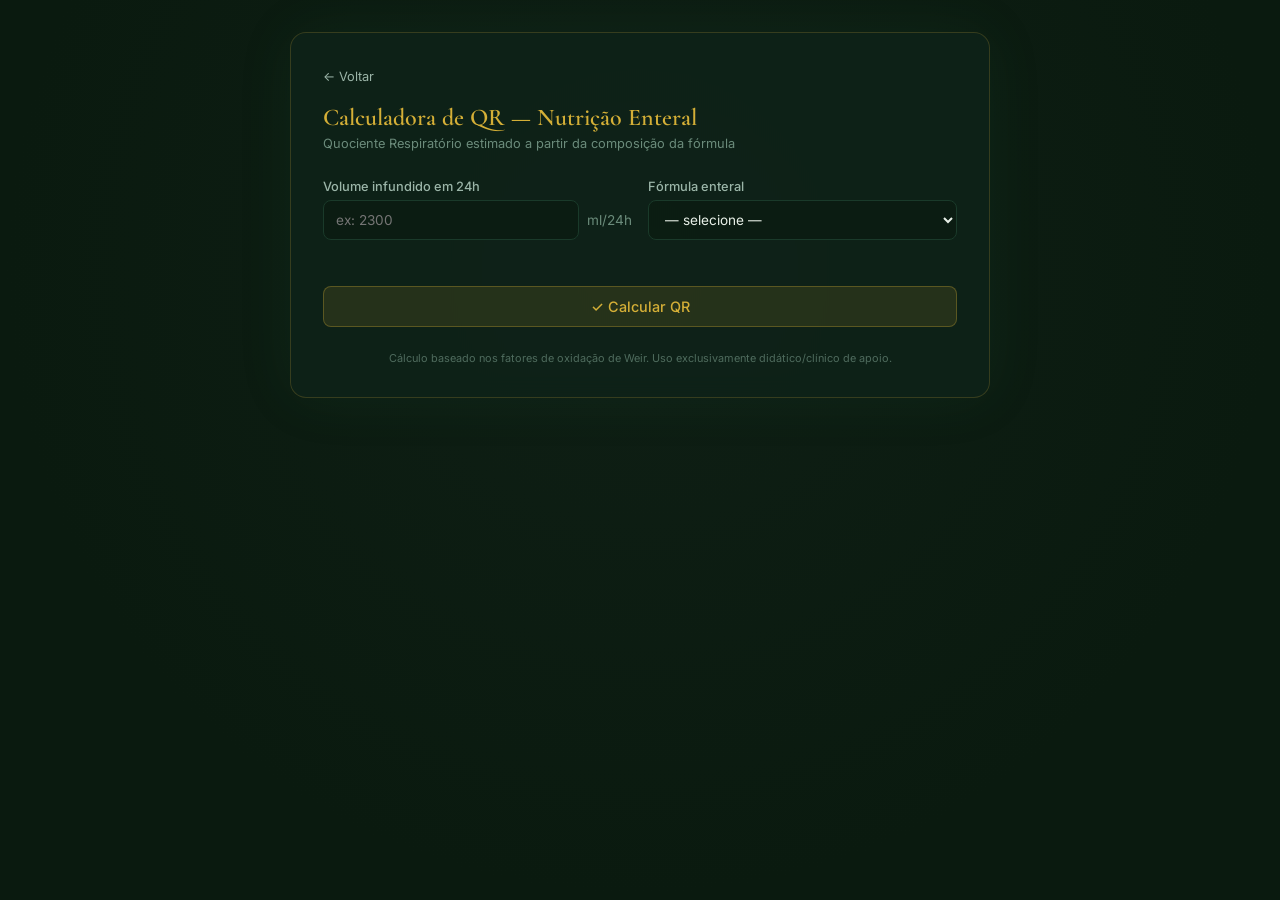
==== calculadora.html @ 2aa1b721 "Add files via upload" ====
<!DOCTYPE html>
<html lang="pt-BR">
<head>
  <meta charset="UTF-8" />
  <meta name="viewport" content="width=device-width, initial-scale=1.0" />
  <title>Calculadora QR — Nutrição Enteral</title>
  <link rel="stylesheet" href="style.css" />
  <style>
    body {
      display: flex;
      align-items: flex-start;
      justify-content: center;
      padding: 2rem 1rem;
      min-height: 100vh;
    }

    .container {
      background: var(--bg-card);
      border-radius: 16px;
      border: 1px solid var(--border);
      padding: 2rem;
      width: 100%;
      max-width: 700px;
      backdrop-filter: blur(12px);
      box-shadow: 0 0 60px rgba(46, 139, 87, 0.08);
    }

    .back-link {
      display: inline-flex;
      align-items: center;
      gap: 0.4rem;
      font-size: 0.8rem;
      color: var(--text-muted);
      text-decoration: none;
      margin-bottom: 1.2rem;
      transition: color 0.2s;
    }

    .back-link:hover { color: var(--gold); }

    h1 {
      font-family: var(--font-display);
      font-size: clamp(1.2rem, 3vw, 1.5rem);
      font-weight: 600;
      color: var(--gold);
      margin-bottom: 4px;
    }

    .subtitle {
      font-size: 0.8rem;
      color: var(--text-dim);
      margin-bottom: 1.75rem;
    }

    .input-row {
      display: grid;
      grid-template-columns: 1fr 1fr;
      gap: 16px;
      margin-bottom: 1rem;
    }

    @media (max-width: 520px) {
      .input-row { grid-template-columns: 1fr; }
    }

    .field { display: flex; flex-direction: column; gap: 6px; }

    label {
      font-size: 0.8rem;
      font-weight: 500;
      color: var(--text-muted);
    }

    .vol-wrap {
      display: flex;
      align-items: center;
      gap: 8px;
    }

    .vol-wrap input { flex: 1; }

    .vol-unit {
      font-size: 0.85rem;
      color: var(--text-dim);
      white-space: nowrap;
    }

    input[type="number"],
    select {
      width: 100%;
      height: 40px;
      padding: 0 12px;
      font-size: 0.85rem;
      border: 1px solid var(--jade-dark);
      border-radius: 8px;
      background: rgba(10, 26, 15, 0.6);
      color: var(--text);
      outline: none;
      transition: border-color 0.2s, box-shadow 0.2s;
      font-family: var(--font-body);
    }

    select { cursor: pointer; }
    select option { background: var(--bg-card-solid); color: var(--text); }

    input[type="number"]:focus,
    select:focus {
      border-color: var(--jade);
      box-shadow: 0 0 0 3px rgba(46, 139, 87, 0.15);
    }

    .formula-desc {
      font-size: 0.75rem;
      color: var(--text-dim);
      min-height: 16px;
    }

    .btn-calc {
      width: 100%;
      padding: 11px;
      margin-top: 0.5rem;
      font-size: 0.9rem;
      font-weight: 500;
      cursor: pointer;
      border-radius: 8px;
      border: 1px solid var(--gold-soft);
      background: var(--gold-faint);
      color: var(--gold);
      transition: all 0.2s;
      font-family: var(--font-body);
    }

    .btn-calc:hover {
      background: var(--gold);
      color: var(--bg-deep);
      border-color: var(--gold);
    }

    .btn-calc:active { transform: scale(0.99); }

    .results {
      margin-top: 1.75rem;
      border-top: 1px solid var(--border);
      padding-top: 1.5rem;
    }

    .qr-display {
      border-radius: 12px;
      border: 1px solid var(--border);
      padding: 1.25rem 1.5rem;
      background: rgba(10, 26, 15, 0.5);
      margin-bottom: 1.25rem;
      display: flex;
      align-items: center;
      gap: 1.25rem;
    }

    @media (max-width: 480px) {
      .qr-display {
        flex-direction: column;
        text-align: center;
        gap: 0.75rem;
        padding: 1rem;
      }
    }

    .qr-big {
      font-size: clamp(2.5rem, 8vw, 3.2rem);
      font-weight: 500;
      line-height: 1;
      font-family: var(--font-display);
    }

    .qr-info-title {
      font-size: 0.85rem;
      font-weight: 500;
      color: var(--text);
      margin-bottom: 4px;
    }

    .qr-tag {
      display: inline-block;
      font-size: 0.75rem;
      padding: 3px 10px;
      border-radius: 6px;
      margin-bottom: 4px;
    }

    .qr-interp {
      font-size: 0.8rem;
      color: var(--text-muted);
    }

    .metrics {
      display: grid;
      grid-template-columns: repeat(auto-fit, minmax(130px, 1fr));
      gap: 10px;
      margin-bottom: 1.25rem;
    }

    .metric {
      background: rgba(10, 26, 15, 0.5);
      border: 1px solid rgba(46, 139, 87, 0.15);
      border-radius: 8px;
      padding: 12px 14px;
    }

    .metric-label {
      font-size: 0.72rem;
      color: var(--text-dim);
      margin-bottom: 4px;
    }

    .metric-value {
      font-size: 1.35rem;
      font-weight: 500;
      color: var(--text);
      font-family: var(--font-display);
    }

    .metric-unit {
      font-size: 0.72rem;
      color: var(--text-dim);
    }

    .card-detail {
      background: rgba(10, 26, 15, 0.5);
      border: 1px solid var(--border);
      border-radius: 12px;
      padding: 1rem 1.25rem;
      margin-bottom: 1.25rem;
    }

    .card-title {
      font-size: 0.8rem;
      font-weight: 500;
      color: var(--text-muted);
      margin-bottom: 12px;
    }

    table {
      width: 100%;
      border-collapse: collapse;
      font-size: 0.8rem;
    }

    thead th {
      text-align: left;
      color: var(--text-dim);
      font-weight: 500;
      padding: 6px 8px;
      border-bottom: 1px solid var(--border);
    }

    tbody td {
      padding: 7px 8px;
      border-bottom: 1px solid rgba(212, 175, 55, 0.08);
      color: var(--text);
    }

    tbody tr:last-child td {
      border-bottom: none;
      font-weight: 500;
      color: var(--gold);
    }

    .didactic-box {
      background: rgba(46, 139, 87, 0.08);
      border-left: 3px solid var(--jade);
      border-radius: 0 12px 12px 0;
      padding: 1.25rem 1.5rem;
    }

    .didactic-title {
      font-size: 0.8rem;
      font-weight: 500;
      color: var(--jade-light);
      margin-bottom: 1rem;
      display: flex;
      align-items: center;
      gap: 6px;
    }

    .step { margin-bottom: 1.25rem; }
    .step:last-child { margin-bottom: 0; }

    .step-header {
      font-size: 0.72rem;
      font-weight: 500;
      color: var(--text-muted);
      text-transform: uppercase;
      letter-spacing: 0.05em;
      margin-bottom: 6px;
    }

    .step-formula {
      font-family: 'Courier New', Courier, monospace;
      font-size: 0.8rem;
      background: rgba(10, 26, 15, 0.5);
      border: 1px solid rgba(46, 139, 87, 0.2);
      border-radius: 8px;
      padding: 10px 14px;
      color: var(--text);
      white-space: pre-wrap;
      line-height: 1.8;
    }

    .step-result {
      font-size: 0.8rem;
      color: var(--text-muted);
      margin-top: 6px;
    }

    .step-result strong { color: var(--text); }

    .divider {
      border: none;
      border-top: 1px dashed rgba(46, 139, 87, 0.2);
      margin: 1rem 0;
    }

    footer {
      margin-top: 1.5rem;
      font-size: 0.68rem;
      color: var(--text-dim);
      text-align: center;
      opacity: 0.7;
    }

    @media (max-width: 480px) {
      .container { padding: 1.2rem; }
      .didactic-box { padding: 1rem; }
      table { font-size: 0.72rem; }
      thead th, tbody td { padding: 5px 4px; }
    }
  </style>
</head>
<body>
<div class="container">
  <a href="index.html" class="back-link">← Voltar</a>

  <h1>Calculadora de QR — Nutrição Enteral</h1>
  <p class="subtitle">Quociente Respiratório estimado a partir da composição da fórmula</p>

  <div class="input-row">
    <div class="field">
      <label for="volume">Volume infundido em 24h</label>
      <div class="vol-wrap">
        <input type="number" id="volume" placeholder="ex: 2300" min="0" max="5000" />
        <span class="vol-unit">ml/24h</span>
      </div>
    </div>
    <div class="field">
      <label for="formula">Fórmula enteral</label>
      <select id="formula">
        <option value="">— selecione —</option>
        <option value="novasource_hp">Novasource HP (1,5 kcal/ml)</option>
        <option value="novasource_gc">Novasource GC (1,0 kcal/ml)</option>
        <option value="nutrison_protein">Nutrison Protein Plus (1,25 kcal/ml)</option>
        <option value="fresubin_hp">Fresubin HP Energy (1,5 kcal/ml)</option>
        <option value="isosource_15">Isosource 1.5 (1,5 kcal/ml)</option>
        <option value="osmolite">Osmolite 1.5 (1,5 kcal/ml)</option>
        <option value="jevity">Jevity 1.0 (1,0 kcal/ml)</option>
        <option value="pulmocare">Pulmocare (1,5 kcal/ml)</option>
      </select>
      <div class="formula-desc" id="formula-desc"></div>
    </div>
  </div>

  <button class="btn-calc" onclick="calcular()">✓ Calcular QR</button>

  <div class="results hidden" id="results">

    <div class="qr-display">
      <div class="qr-big" id="qr-valor"></div>
      <div>
        <div class="qr-info-title">Quociente Respiratório</div>
        <div><span class="qr-tag" id="qr-tag"></span></div>
        <div class="qr-interp" id="qr-interp"></div>
      </div>
    </div>

    <div class="metrics" id="metrics-grid"></div>

    <div class="card-detail">
      <div class="card-title">Detalhamento por substrato</div>
      <table id="detail-table"></table>
    </div>

    <div class="didactic-box">
      <div class="didactic-title">
        📚 Como chegamos nesse resultado — passo a passo
      </div>
      <div id="didactic-steps"></div>
    </div>

  </div>

  <footer>Cálculo baseado nos fatores de oxidação de Weir. Uso exclusivamente didático/clínico de apoio.</footer>
</div>

<script>
  const formulas = {
    novasource_hp:    { nome: "Novasource HP",          kcal: 1.5,  cho: 17.0, ptn: 8.3,  lip: 4.9,  desc: "Polimérica hiperproteica — 1,5 kcal/ml" },
    novasource_gc:    { nome: "Novasource GC",          kcal: 1.0,  cho: 12.5, ptn: 6.25, lip: 3.4,  desc: "Polimérica padrão — 1,0 kcal/ml" },
    nutrison_protein: { nome: "Nutrison Protein Plus",  kcal: 1.25, cho: 12.3, ptn: 7.5,  lip: 4.9,  desc: "Hiperproteica — 1,25 kcal/ml" },
    fresubin_hp:      { nome: "Fresubin HP Energy",     kcal: 1.5,  cho: 17.0, ptn: 7.5,  lip: 5.8,  desc: "Hiperproteica hipercalórica — 1,5 kcal/ml" },
    isosource_15:     { nome: "Isosource 1.5",          kcal: 1.5,  cho: 19.0, ptn: 6.8,  lip: 5.0,  desc: "Polimérica — 1,5 kcal/ml" },
    osmolite:         { nome: "Osmolite 1.5",           kcal: 1.5,  cho: 20.3, ptn: 6.3,  lip: 4.9,  desc: "Polimérica isoosmolar — 1,5 kcal/ml" },
    jevity:           { nome: "Jevity 1.0",             kcal: 1.0,  cho: 14.4, ptn: 4.4,  lip: 3.4,  desc: "Polimérica com fibras — 1,0 kcal/ml" },
    pulmocare:        { nome: "Pulmocare",              kcal: 1.5,  cho: 10.6, ptn: 6.3,  lip: 9.2,  desc: "Fórmula pulmonar — alto teor lipídico" },
  };

  document.getElementById('formula').addEventListener('change', function () {
    const f = formulas[this.value];
    document.getElementById('formula-desc').textContent = f ? f.desc : '';
  });

  function fmt(n, dec = 1) { return Number(n).toFixed(dec); }

  function calcular() {
    const vol = parseFloat(document.getElementById('volume').value);
    const fKey = document.getElementById('formula').value;
    if (!vol || !fKey) { alert('Preencha o volume e selecione a fórmula.'); return; }

    const f = formulas[fKey];
    const mult = vol / 100;

    const cho_g = f.cho * mult;
    const ptn_g = f.ptn * mult;
    const lip_g = f.lip * mult;

    const cho_kcal = cho_g * 4;
    const ptn_kcal = ptn_g * 4;
    const lip_kcal = lip_g * 9;
    const total_kcal = cho_kcal + ptn_kcal + lip_kcal;

    const vco2_cho = cho_g * 0.746;
    const vco2_ptn = ptn_g * 0.550;
    const vco2_lip = lip_g * 1.427;
    const vco2 = vco2_cho + vco2_ptn + vco2_lip;

    const vo2_cho = cho_g * 0.746;
    const vo2_ptn = ptn_g * 0.684;
    const vo2_lip = lip_g * 2.019;
    const vo2 = vo2_cho + vo2_ptn + vo2_lip;

    const qr = vco2 / vo2;

    let cor, tag, interp;
    if (qr < 0.7)        { cor = '#E24B4A'; tag = 'Cetogênese / jejum prolongado';     interp = 'Oxidação incompleta — avaliar aporte calórico.'; }
    else if (qr < 0.80)  { cor = '#EF9F27'; tag = 'Oxidação predominante de gordura';  interp = 'Abaixo do ideal — considerar aumentar aporte calórico.'; }
    else if (qr <= 0.85) { cor = '#1D9E75'; tag = 'Ideal ✓';                           interp = 'Oxidação mista equilibrada — faixa ideal para NE.'; }
    else if (qr <= 1.0)  { cor = '#EF9F27'; tag = 'Leve excesso de carboidratos';      interp = 'Monitorar em pacientes com insuficiência respiratória.'; }
    else                  { cor = '#E24B4A'; tag = 'Overfeeding / lipogênese ⚠️';       interp = 'QR > 1,0 — excesso calórico com produção aumentada de CO₂.'; }

    document.getElementById('qr-valor').textContent = qr.toFixed(3);
    document.getElementById('qr-valor').style.color = cor;
    const tagEl = document.getElementById('qr-tag');
    tagEl.textContent = tag;
    tagEl.style.background = cor + '22';
    tagEl.style.color = cor;
    document.getElementById('qr-interp').textContent = interp;

    document.getElementById('metrics-grid').innerHTML = `
      <div class="metric"><div class="metric-label">Calorias totais</div><div class="metric-value">${Math.round(total_kcal)}</div><div class="metric-unit">kcal/24h</div></div>
      <div class="metric"><div class="metric-label">Proteína total</div><div class="metric-value">${fmt(ptn_g)}</div><div class="metric-unit">g/24h</div></div>
      <div class="metric"><div class="metric-label">VCO₂ estimado</div><div class="metric-value">${fmt(vco2)}</div><div class="metric-unit">L/24h</div></div>
      <div class="metric"><div class="metric-label">VO₂ estimado</div><div class="metric-value">${fmt(vo2)}</div><div class="metric-unit">L/24h</div></div>
    `;

    document.getElementById('detail-table').innerHTML = `
      <thead><tr><th>Substrato</th><th>Quantidade</th><th>VCO₂ (L)</th><th>VO₂ (L)</th><th>Kcal</th></tr></thead>
      <tbody>
        <tr><td>Carboidrato</td><td>${fmt(cho_g)} g</td><td>${fmt(vco2_cho)}</td><td>${fmt(vo2_cho)}</td><td>${Math.round(cho_kcal)}</td></tr>
        <tr><td>Proteína</td><td>${fmt(ptn_g)} g</td><td>${fmt(vco2_ptn)}</td><td>${fmt(vo2_ptn)}</td><td>${Math.round(ptn_kcal)}</td></tr>
        <tr><td>Lipídio</td><td>${fmt(lip_g)} g</td><td>${fmt(vco2_lip)}</td><td>${fmt(vo2_lip)}</td><td>${Math.round(lip_kcal)}</td></tr>
        <tr><td>Total</td><td>—</td><td>${fmt(vco2)}</td><td>${fmt(vo2)}</td><td>${Math.round(total_kcal)}</td></tr>
      </tbody>
    `;

    document.getElementById('didactic-steps').innerHTML = `
      <div class="step">
        <div class="step-header">Passo 1 — composição da fórmula por 100 ml (${f.nome})</div>
        <div class="step-formula">CHO:  ${fmt(f.cho)} g/100ml\nPTN:  ${fmt(f.ptn)} g/100ml\nLIP:  ${fmt(f.lip)} g/100ml\nDensidade: ${f.kcal} kcal/ml</div>
      </div>
      <hr class="divider">
      <div class="step">
        <div class="step-header">Passo 2 — quantidade total infundida em ${Math.round(vol)} ml</div>
        <div class="step-formula">Multiplicador = ${Math.round(vol)} ml ÷ 100 = ${fmt(mult)}\n\nCHO = ${fmt(f.cho)} × ${fmt(mult)} = ${fmt(cho_g)} g\nPTN = ${fmt(f.ptn)} × ${fmt(mult)} = ${fmt(ptn_g)} g\nLIP = ${fmt(f.lip)} × ${fmt(mult)} = ${fmt(lip_g)} g</div>
      </div>
      <hr class="divider">
      <div class="step">
        <div class="step-header">Passo 3 — calorias por macronutriente</div>
        <div class="step-formula">CHO: ${fmt(cho_g)} g × 4 kcal/g = ${Math.round(cho_kcal)} kcal\nPTN: ${fmt(ptn_g)} g × 4 kcal/g = ${Math.round(ptn_kcal)} kcal\nLIP: ${fmt(lip_g)} g × 9 kcal/g = ${Math.round(lip_kcal)} kcal\n─────────────────────────────\nTotal:                  ${Math.round(total_kcal)} kcal</div>
      </div>
      <hr class="divider">
      <div class="step">
        <div class="step-header">Passo 4 — VCO₂ produzido por substrato (fatores de Weir)</div>
        <div class="step-formula">Fatores: CHO = 0,746 L/g | PTN = 0,550 L/g | LIP = 1,427 L/g\n\nCHO: ${fmt(cho_g)} × 0,746 = ${fmt(vco2_cho)} L\nPTN: ${fmt(ptn_g)} × 0,550 = ${fmt(vco2_ptn)} L\nLIP: ${fmt(lip_g)} × 1,427 = ${fmt(vco2_lip)} L\n─────────────────────────────\nVCO₂ total:         ${fmt(vco2)} L</div>
      </div>
      <hr class="divider">
      <div class="step">
        <div class="step-header">Passo 5 — VO₂ consumido por substrato</div>
        <div class="step-formula">Fatores: CHO = 0,746 L/g | PTN = 0,684 L/g | LIP = 2,019 L/g\n\nCHO: ${fmt(cho_g)} × 0,746 = ${fmt(vo2_cho)} L\nPTN: ${fmt(ptn_g)} × 0,684 = ${fmt(vo2_ptn)} L\nLIP: ${fmt(lip_g)} × 2,019 = ${fmt(vo2_lip)} L\n─────────────────────────────\nVO₂ total:          ${fmt(vo2)} L</div>
      </div>
      <hr class="divider">
      <div class="step">
        <div class="step-header">Passo 6 — Quociente Respiratório final</div>
        <div class="step-formula">QR = VCO₂ ÷ VO₂\nQR = ${fmt(vco2)} ÷ ${fmt(vo2)}\nQR = ${qr.toFixed(3)}</div>
        <div class="step-result">Interpretação: <strong>${tag}</strong> — ${interp}</div>
      </div>
    `;

    document.getElementById('results').classList.remove('hidden');
    document.getElementById('results').scrollIntoView({ behavior: 'smooth', block: 'start' });
  }
</script>
</body>
</html>
---- style.css ----
@import url('https://fonts.googleapis.com/css2?family=Cormorant+Garamond:ital,wght@0,400;0,500;0,600;0,700;1,400;1,500&family=Inter:wght@300;400;500&display=swap');

*, *::before, *::after {
  box-sizing: border-box;
  margin: 0;
  padding: 0;
}

:root {
  --bg-deep: #0a1a0f;
  --bg-mid: #0f1f15;
  --bg-card: rgba(15, 35, 25, 0.85);
  --bg-card-solid: #0f231a;
  --gold: #D4AF37;
  --gold-bright: #E8C547;
  --gold-soft: rgba(212, 175, 55, 0.3);
  --gold-faint: rgba(212, 175, 55, 0.12);
  --jade: #2E8B57;
  --jade-light: #7EBEA0;
  --jade-dark: #1a3a2a;
  --text: #E8F0E8;
  --text-muted: #9BB5A8;
  --text-dim: #6B8B7B;
  --border: rgba(212, 175, 55, 0.2);
  --font-display: 'Cormorant Garamond', Georgia, 'Times New Roman', serif;
  --font-body: 'Inter', -apple-system, BlinkMacSystemFont, 'Segoe UI', sans-serif;
}

html {
  height: 100%;
}

body {
  font-family: var(--font-body);
  background: radial-gradient(ellipse at 50% 30%, var(--bg-mid) 0%, var(--bg-deep) 70%);
  color: var(--text);
  min-height: 100vh;
}

/* ─── Decorative floral elements ─── */

.floral-top,
.floral-bottom {
  text-align: center;
  color: var(--gold-soft);
  font-size: 1.2rem;
  letter-spacing: 0.8em;
  user-select: none;
  line-height: 1;
}

.floral-top { margin-bottom: 1.2rem; }
.floral-bottom { margin-top: 1.2rem; }

/* ─── Gold divider ─── */

.gold-divider {
  border: none;
  height: 1px;
  background: linear-gradient(
    90deg,
    transparent 0%,
    var(--gold-soft) 20%,
    var(--gold) 50%,
    var(--gold-soft) 80%,
    transparent 100%
  );
  margin: 1rem 0;
}

/* ─── Link buttons ─── */

.links {
  display: flex;
  justify-content: center;
  gap: 1.5rem;
  flex-wrap: wrap;
}

.link-btn {
  display: inline-flex;
  align-items: center;
  gap: 0.5rem;
  padding: 0.6rem 1.4rem;
  border: 1px solid var(--gold-soft);
  border-radius: 8px;
  background: var(--gold-faint);
  color: var(--gold);
  text-decoration: none;
  font-family: var(--font-body);
  font-size: 0.85rem;
  font-weight: 400;
  letter-spacing: 0.03em;
  transition: all 0.25s ease;
}

.link-btn:hover {
  background: var(--gold);
  color: var(--bg-deep);
  border-color: var(--gold);
  transform: translateY(-1px);
  box-shadow: 0 4px 20px rgba(212, 175, 55, 0.25);
}

.link-btn svg {
  width: 16px;
  height: 16px;
  fill: currentColor;
  flex-shrink: 0;
}

/* ─── Utility ─── */

.hidden { display: none; }
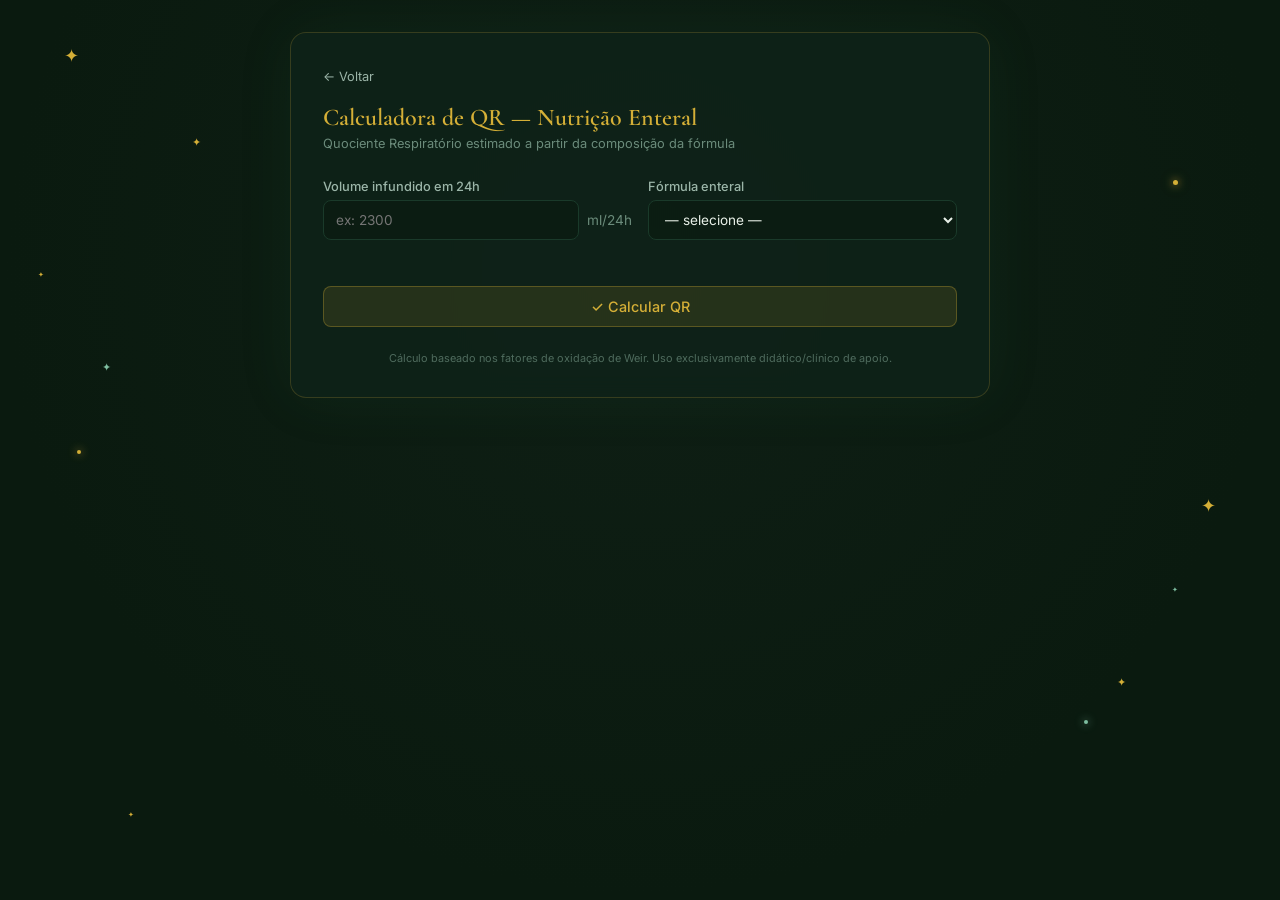
==== commit a0336e26: "Add files via upload" ====
--- a/calculadora.html
+++ b/calculadora.html
@@ -12,9 +12,62 @@
       justify-content: center;
       padding: 2rem 1rem;
       min-height: 100vh;
-    }
-
-    .container {
+      position: relative;
+    }
+
+    .bg-sparkles {
+      position: fixed;
+      inset: 0;
+      pointer-events: none;
+      z-index: 0;
+      overflow: hidden;
+    }
+
+    .sparkle {
+      position: absolute;
+      color: var(--gold);
+      animation: float 8s ease-in-out infinite, twinkle 3s ease-in-out infinite;
+    }
+
+    .sparkle--jade { color: var(--jade-light); }
+    .sparkle--md { font-size: 18px; }
+    .sparkle--sm { font-size: 11px; }
+    .sparkle--xs { font-size: 7px; }
+
+    .dot {
+      position: absolute;
+      border-radius: 50%;
+      animation: float 10s ease-in-out infinite, pulse 4s ease-in-out infinite;
+    }
+
+    .dot--gold {
+      background: var(--gold);
+      box-shadow: 0 0 8px var(--gold), 0 0 20px rgba(212, 175, 55, 0.3);
+    }
+
+    .dot--jade {
+      background: var(--jade-light);
+      box-shadow: 0 0 8px var(--jade-light), 0 0 20px rgba(126, 190, 160, 0.3);
+    }
+
+    @keyframes float {
+      0%, 100% { transform: translateY(0) translateX(0); }
+      25% { transform: translateY(-8px) translateX(3px); }
+      50% { transform: translateY(-4px) translateX(-3px); }
+      75% { transform: translateY(-12px) translateX(2px); }
+    }
+
+    @keyframes twinkle {
+      0%, 100% { opacity: var(--base-opacity, 0.6); }
+      50% { opacity: calc(var(--base-opacity, 0.6) * 0.3); }
+    }
+
+    @keyframes pulse {
+      0%, 100% { opacity: var(--base-opacity, 0.5); transform: scale(1); }
+      50% { opacity: calc(var(--base-opacity, 0.5) * 0.4); transform: scale(0.7); }
+    }
+
+    .container { z-index: 1; position: relative;
       background: var(--bg-card);
       border-radius: 16px;
       border: 1px solid var(--border);
@@ -336,6 +389,21 @@
   </style>
 </head>
 <body>
+
+<div class="bg-sparkles">
+  <span class="sparkle sparkle--md" style="top:5%;left:5%;--base-opacity:0.5;animation-delay:0s,0.5s">✦</span>
+  <span class="sparkle sparkle--sm" style="top:15%;left:15%;--base-opacity:0.35;animation-delay:2s,1.5s">✦</span>
+  <span class="sparkle sparkle--xs" style="top:30%;left:3%;--base-opacity:0.3;animation-delay:4s,2.5s">✦</span>
+  <span class="sparkle sparkle--md" style="top:55%;right:5%;--base-opacity:0.45;animation-delay:1s,0.8s">✦</span>
+  <span class="sparkle sparkle--sm" style="top:75%;right:12%;--base-opacity:0.35;animation-delay:3s,2s">✦</span>
+  <span class="sparkle sparkle--xs" style="top:90%;left:10%;--base-opacity:0.25;animation-delay:5s,3s">✦</span>
+  <span class="sparkle sparkle--jade sparkle--sm" style="top:40%;left:8%;--base-opacity:0.25;animation-delay:2.5s,1s">✦</span>
+  <span class="sparkle sparkle--jade sparkle--xs" style="top:65%;right:8%;--base-opacity:0.2;animation-delay:4.5s,3.5s">✦</span>
+  <span class="dot dot--gold" style="width:5px;height:5px;top:20%;right:8%;--base-opacity:0.4;animation-delay:1.5s,0s"></span>
+  <span class="dot dot--gold" style="width:4px;height:4px;top:50%;left:6%;--base-opacity:0.35;animation-delay:3.5s,2s"></span>
+  <span class="dot dot--jade" style="width:4px;height:4px;top:80%;right:15%;--base-opacity:0.25;animation-delay:0.5s,3s"></span>
+</div>
+
 <div class="container">
   <a href="index.html" class="back-link">← Voltar</a>
 
